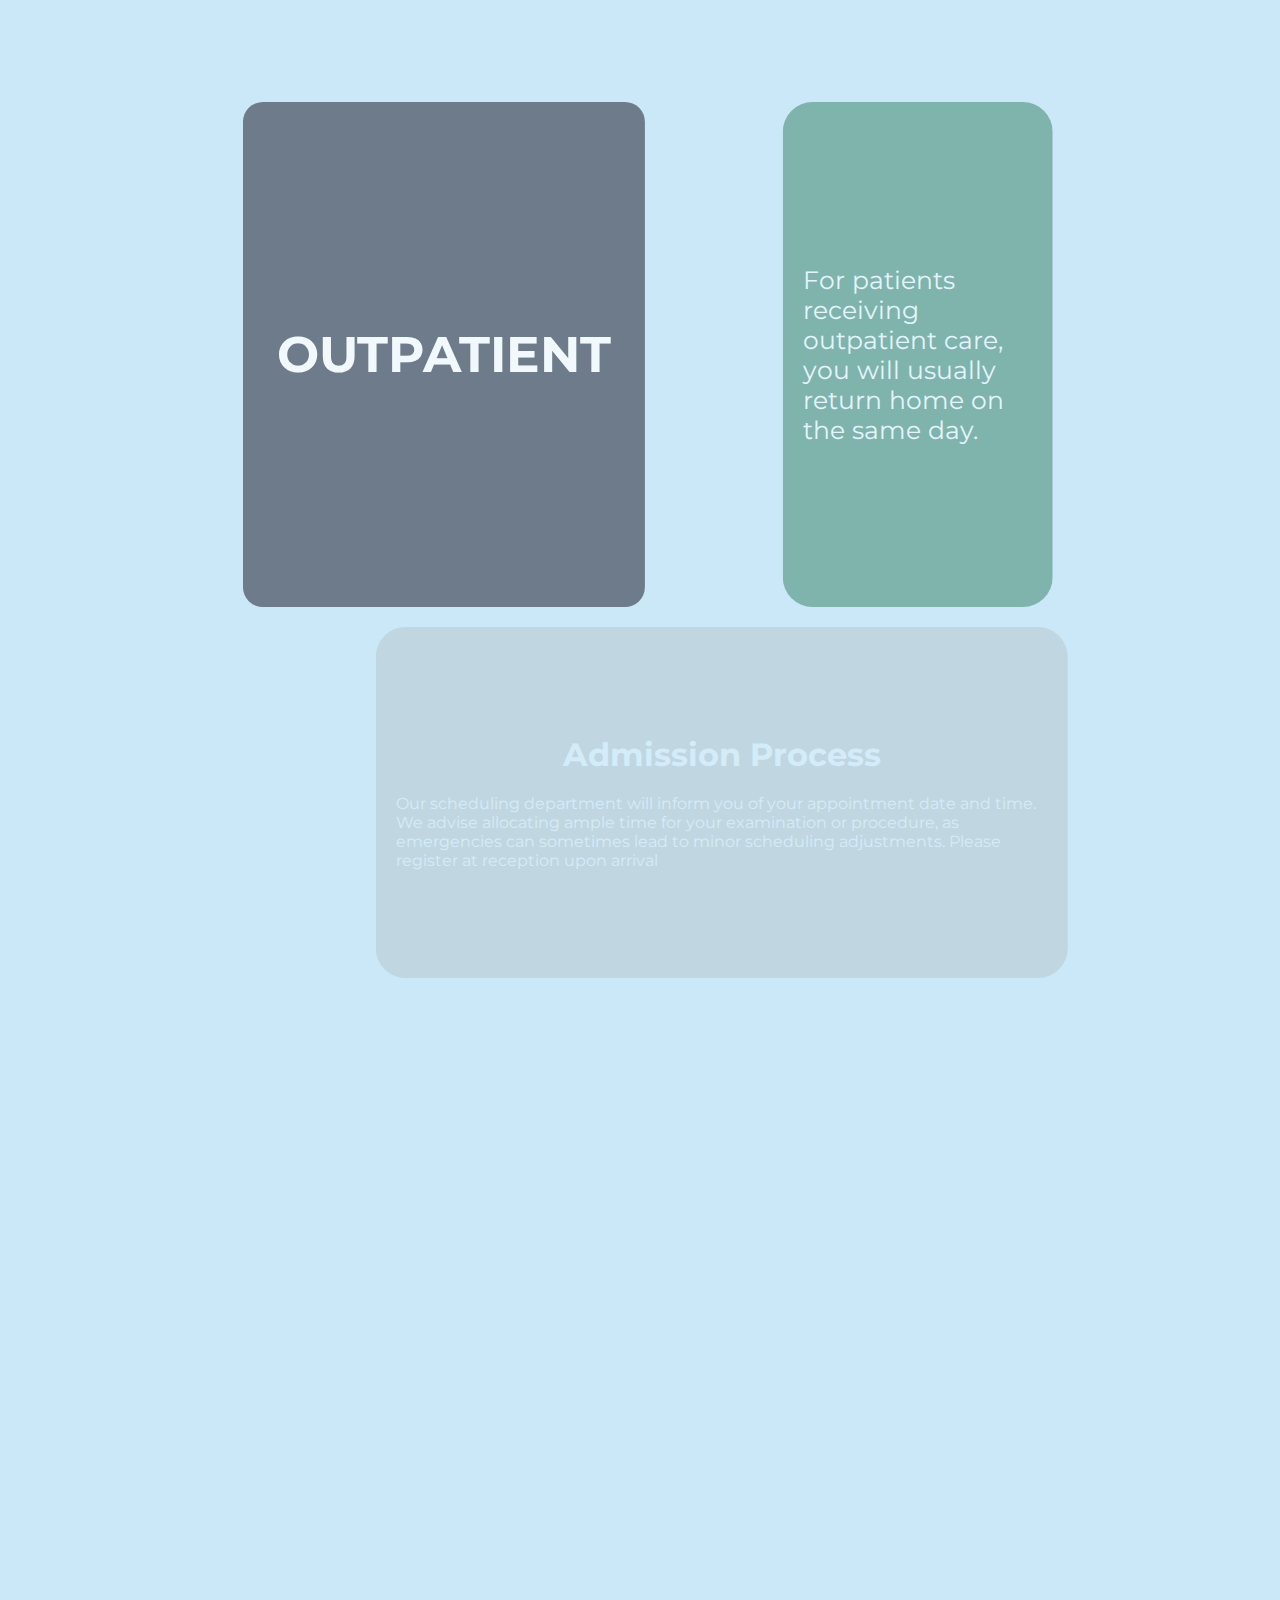
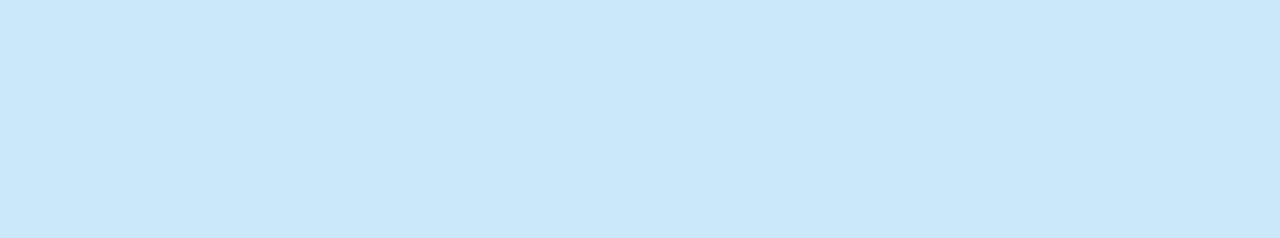
==== outpatient.html @ afca09ff "first commit" ====
<!DOCTYPE html>
<html lang="en">
<head>
  <meta charset="UTF-8">
  <meta name="viewport" content="width=device-width, initial-scale=1.0">
  <title>Document</title>
  <link rel="preconnect" href="https://fonts.googleapis.com">
  <link rel="preconnect" href="https://fonts.gstatic.com" crossorigin>
  <link href="https://fonts.googleapis.com/css2?family=Montserrat:ital,wght@0,100..900;1,100..900&display=swap" rel="stylesheet">
  <link href="https://cdnjs.cloudflare.com/ajax/libs/font-awesome/5.15.4/css/all.min.css" rel="stylesheet">
  <link href="https://cdnjs.cloudflare.com/ajax/libs/font-awesome/6.0.0-beta3/css/all.min.css" rel="stylesheet">
  <script src="https://cdnjs.cloudflare.com/ajax/libs/gsap/3.11.1/gsap.min.js"></script>
  <style>
    :root {
      --font-primary: "Montserrat", serif;
      --font-secondary: 'Lora', serif;
      --font-mono: 'Courier New', monospace;
    }
    *{
      margin: 0;
      padding: 0;
      box-sizing: border-box;
    }
    .main{
      width: 100%;
      height: 100%;
      padding: 5vw 20vw;
      font-family: var(--font-primary);
      background-color:#cae8f8;
    }
    .prebottom h1,.center h1, .bottom h1 {
      margin-bottom: 20px;
    }
    .impatient{
      width: 100%;
      height:190vh;
      padding:3vw;
      display: flex;
      justify-content: center;
      align-items: center;
      gap: 20px;
      flex-direction: column;
      background-color:#cae8f8;
      color: white;
    }
    .top{
      width: 100%;
      height: 90vh;
      display: flex;
      align-items: center;
      gap: 20px;
    }
    .top h1{
      text-transform: uppercase;
    }
    .left{
      display: flex;
      height: 100%;
      flex-basis: 60%;
      background-color:#4f5765;
      border-radius:20px;
      display: flex;
      justify-content: center;
      font-size: 25px;
      align-items: center;
      flex-direction: column;
    }
    .right{
      display: flex;
      flex-basis: 40%;
      font-size: 25px;
      height: 100%;
      background-color:#348061;
      border-radius:30px;
      display: flex;
      justify-content: center;
      align-items: center;
      flex-direction: column;
      padding:20px;
    }
    .center{
      width: 100%;
      height:60vh;
      background-color:#978677;
      border-radius:30px;
      display: flex;
      justify-content: center;
      align-items: center;
      flex-direction: column;
      padding:20px;
    }
    .prebottom{
      background-color:#787aae;
      width: 100%;
      height:60vh;
      border-radius:30px;
      display: flex;
      justify-content: center;
      align-items: center;
      flex-direction: column;
      padding:30px;
    }
    .bottom{
      width: 100%;
      height:60vh;
      border-radius:30px;
      background-color:#c28696;
      display: flex;
      justify-content: center;
      align-items: center;
      flex-direction: column;
      padding:30px;
    }
 /* Responsive Styles for 480px */
 @media screen and (max-width: 480px) {
    .main {
padding: 0px;
overflow-x: hidden;

    }

    .impatient {
    padding: 0px;
      flex-direction: column;
      display: flex;
      justify-content: center;
      align-self:center;
      padding: 15px;
      width: 100%;
      height:210vh;
    }

    .top {
      flex-direction: column;
      height:50vh;
      gap: 10px;
      /* margin-bottom: 10vh; */
      width: 100%;

      /* background-color: red; */
    }

    .right {
      flex-basis: 100%;
      font-size: 20px;
      padding: 15px;
    }
    .left {
      font-size: 20px;
      width: 100%;
      padding: 15px;
    }

    .center {
      font-size: 18px;
      height:50vh;
      width: 100%;

    }

    .bottom {
      font-size: 18px;
      width: 100%;
      /* padding: 25px; */
      height: 40vh;
      margin-bottom:13vh;
    }
.center{
  width: 100%;
  height: 40vh;
}
    .bottom ul {
      font-size: 16px;
    }
    .prebottom{
      width:100%;
      height:40vh;
    }
  }


   /* Responsive Styles for 375px */
   @media screen and (max-width: 375px) {
    .main {
padding: 0px;
overflow-x: hidden;

    }

    .impatient {
    
      flex-direction: column;
      display: flex;
      justify-content: center;
      align-self:center;
      padding: 15px;
      width: 100%;
      height:300vh;
    }

    .top {
      flex-direction: column;
      height:100vh;
      gap: 20px;
      /* margin-bottom: 10vh; */
      width: 100%;
margin-top: 10vh;
      /* background-color: red; */
    }

    .left, .right {
      flex-basis: 100%;
      font-size: 20px;
      padding: 15px;
    }

    .center {
      /* font-size: 18px; */
      height: 100vh;
      width: 100%;
      /* background-color: red; */

    }

    .bottom {
      font-size: 18px;
      width: 100%;
      /* padding: 25px; */
      height: 120vh;
    }

    .bottom ul {
      font-size: 16px;
    }
  }

  </style>
</head>
<body>
  <div class="main">
    <div class="impatient">
      <div class="top">
        <div class="left">
          <h1>outpatient</h1>
        </div>
        <div class="right">
          <p>For patients
            receiving outpatient
            care, you will usually return home on the same day.</p>
        </div>
      </div>
      <div class="center">
        <h1> Admission Process</h1>
        <p>
          Our scheduling department will inform you of your appointment date and time. We advise allocating ample time for your examination or procedure, as emergencies can sometimes lead to minor scheduling adjustments. Please register at reception upon arrival
        </p>
      </div>
      <div class="prebottom ">
        <h1> discharge Process</h1>
       <p>Following your outpatient procedure, you are typically free to leave on the same day. In rare instances, an overnight stay may be necessary. Our nursing team will provide attentive care until your discharge.</p>
      </div>
      <div class="bottom">
        <h1>Post-Procedure Guidelines</h1>
        <p>
          Please arrange for someone to accompany you home, as you should not drive for 24 hours after anesthesia or treatment. For your safety, we also recommend avoiding any critical decisions, such as signing contracts, within 24 hours post-
procedure
        </p>
       </div>
    </div>
  </div>

  <script>
    // GSAP Animations

      // GSAP Animations
  gsap.from(".left", {
    x: "-50%", // Animate from off-screen to the left
    opacity: 0, // Start with opacity 0
    duration: 1.5, // Duration of the animation
    // ease: "power3.out", // Easing function
  });

  gsap.from(".right", {
    x: "50%", // Animate from off-screen to the right
    opacity: 0, // Start with opacity 0
    duration: 1.5, // Duration of the animation
    // ease: "power3.out", // Easing function
    delay: 0.3, // Delay to stagger animation
  });

  gsap.from(".center", {
    x: 100, // Animate from below the viewport
    opacity: 0, // Start with opacity 0
    duration: 1.5, // Duration of the animation
    // ease: "power3.out", // Easing function
    delay: 0.6, // Delay to stagger animation
  });

  gsap.from(".prebottom", {
    x:-100,
    opacity: 0, // Start with opacity 0
    duration: 1.5, // Duration of the animation
    // ease: "elastic.out(1, 0.75)", // Elastic bounce effect
    delay: 0.9, // Delay to stagger animation
  });
  gsap.from(".bottom", {
    y:100,
    opacity: 0, // Start with opacity 0
    duration: 1.5, // Duration of the animation
    // ease: "elastic.out(1, 0.75)", // Elastic bounce effect
    delay: 0.9, // Delay to stagger animation
  });
  </script>
</body>
</html>
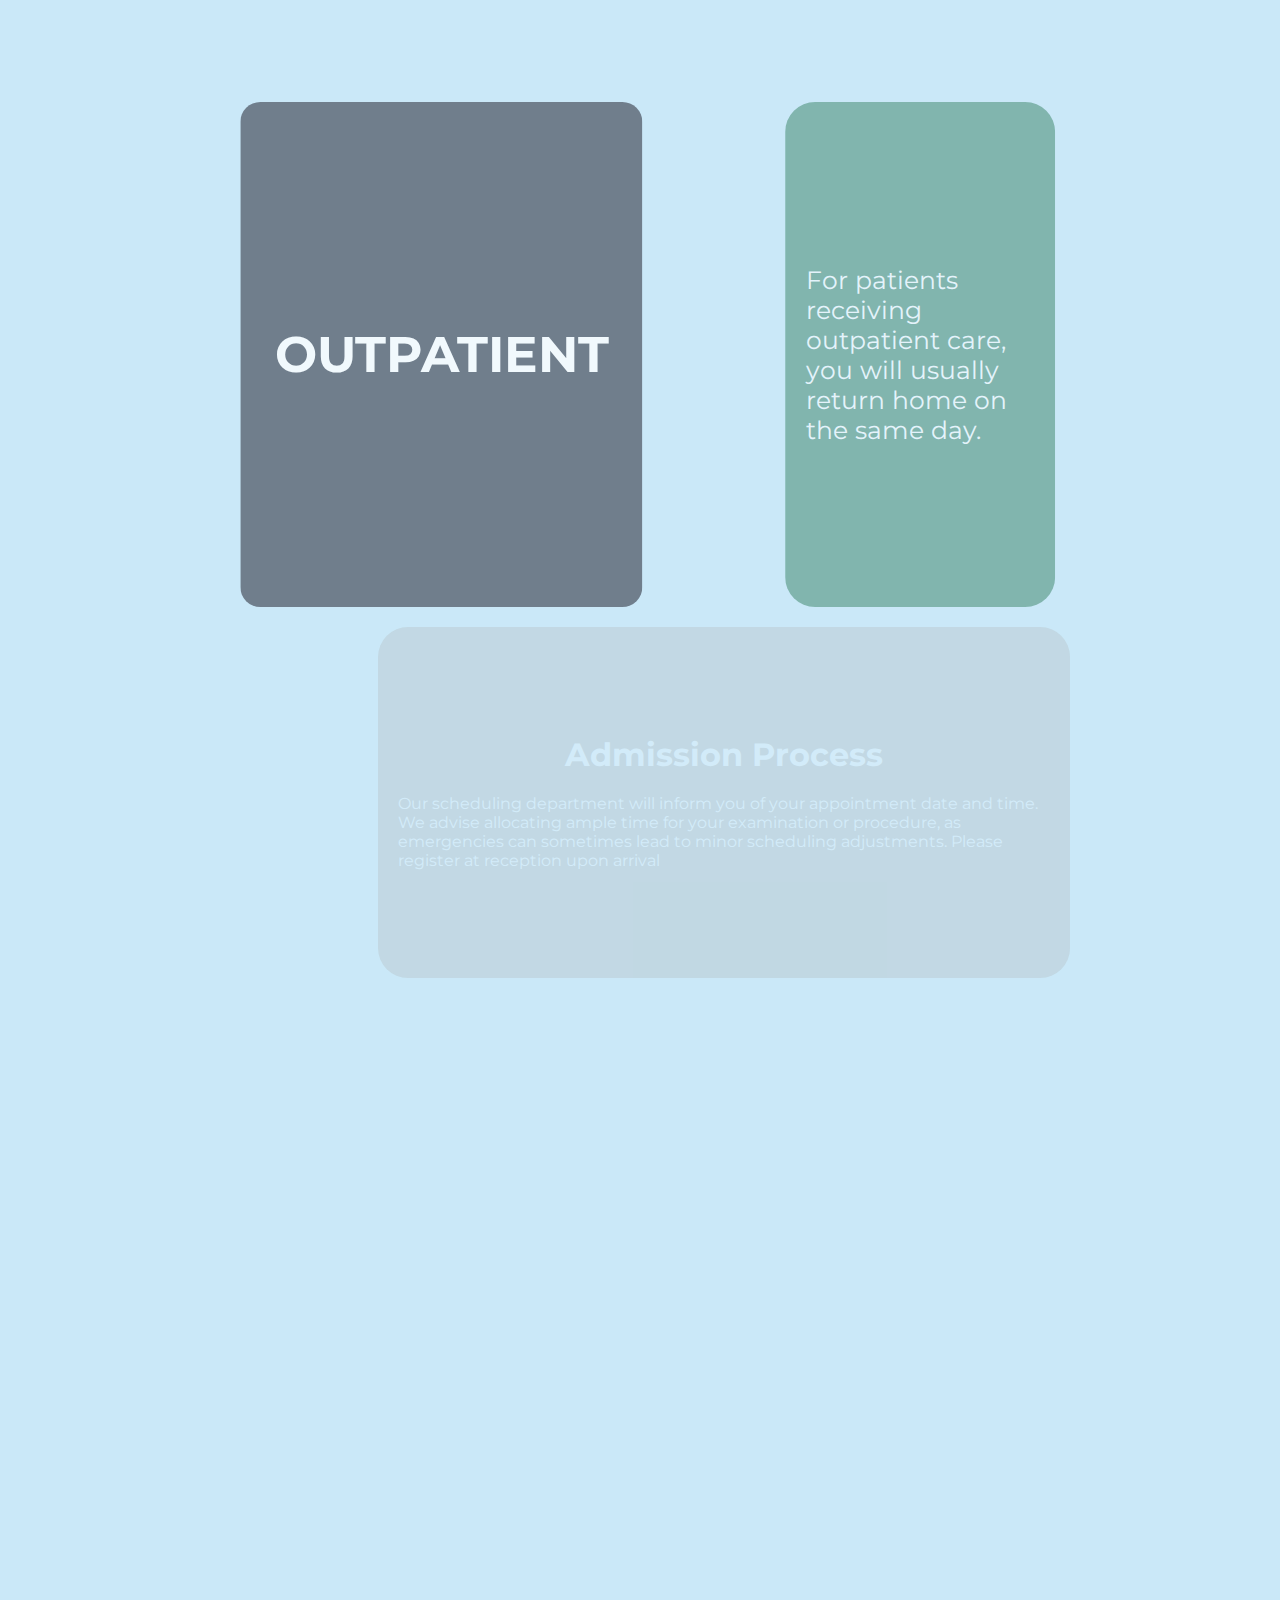
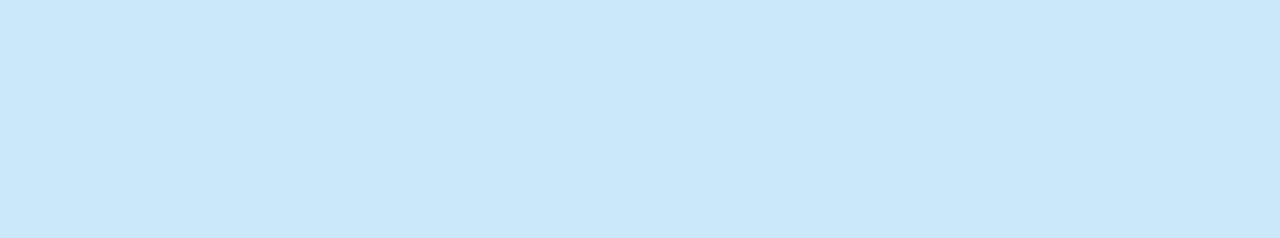
==== commit 97084f3f: "done" ====
--- a/outpatient.html
+++ b/outpatient.html
@@ -256,7 +256,7 @@
         </p>
       </div>
       <div class="prebottom ">
-        <h1> discharge Process</h1>
+        <h1> Discharge Process</h1>
        <p>Following your outpatient procedure, you are typically free to leave on the same day. In rare instances, an overnight stay may be necessary. Our nursing team will provide attentive care until your discharge.</p>
       </div>
       <div class="bottom">
